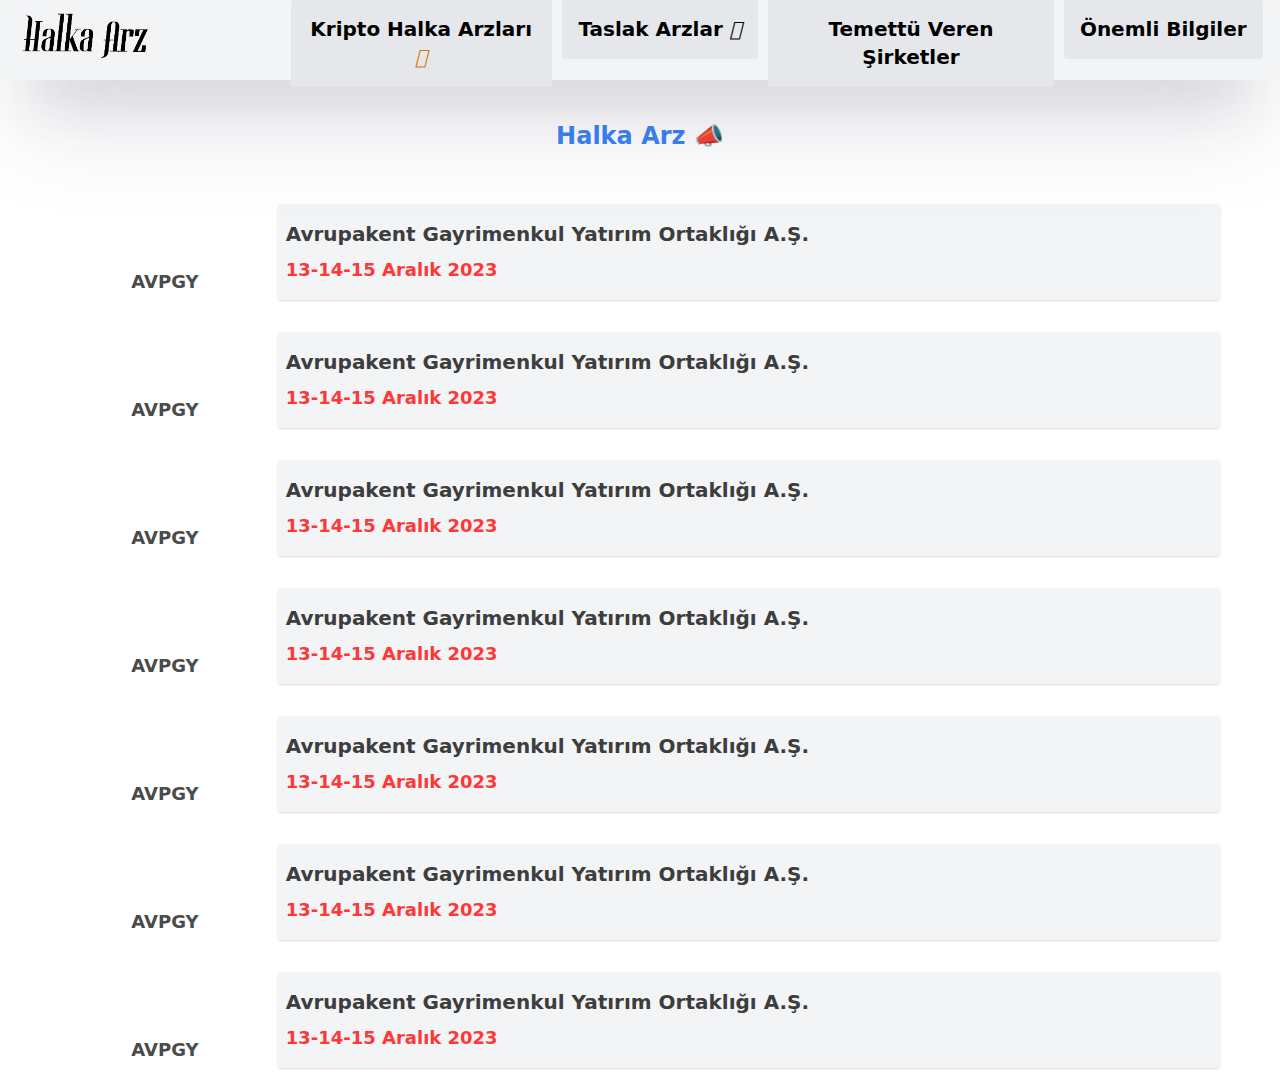
==== index.html @ e2f185f6 "Add files via upload" ====
<!DOCTYPE html>
<html lang="tr">

<head>
    <meta charset="UTF-8">
    <meta name="viewport" content="width=device-width, initial-scale=1.0">
    <title>Halka ARZ</title>
    <link rel="stylesheet" href="style.css">
    <link rel="stylesheet" href="tailwind.css">
    <script src="https://kit.fontawesome.com/837be0c474.js" crossorigin="anonymous"></script>
    <link rel="stylesheet" href="https://cdnjs.cloudflare.com/ajax/libs/font-awesome/4.7.0/css/font-awesome.min.css">
</head>

<body>
    <header>
        <nav class="menu flex bg-gray-100 items-center justify-center px-3 h-20 mx-0 mx-auto rounded w-full">
            <a href="index.html" class="logo md:ml-auto">
                <img src="halka_arz.png" alt="">
            </a>
            <i id="tikla"
                class="fa-solid fa-bars ml-auto text-white text-2xl bg-red-500 cursor-pointer md:text-gray-100 p-2 rounded "></i>
            <ul id="menu-2"
                class="bg-gray-900 md:bg-transparent flex flex-col absolute md:relative top-20 px-10 py-6 mx-auto md:px-0 md:py-0 rounded-lg md:py-1 md:ml-20 md:pl-10">
                <li><a class=" block font-bold hover:bg-red-500 hover:text-white rounded text-xl px-10 md:p-4 md:mr-10 text-center py-5 bg-gray-200 duration-400 md:w-full mb-3 md:mb-0"
                        href="#">Kripto Halka Arzları <i class="text-yellow-600 fa-brands fa-btc" style="transform: rotate(15deg);"></i></a></li>
                <li><a class=" block font-bold hover:bg-red-500 hover:text-white rounded text-xl px-10 md:p-4 md:mr-10 text-center py-5 bg-gray-200 duration-400 md:w-full mb-3 md:mb-0"
                        href="#">Taslak Arzlar <i class="taslak fa-solid fa-bell"></i></a></li>
                <li><a class=" block font-bold hover:bg-red-500 hover:text-white rounded text-xl px-10 md:p-4 md:mr-10 text-center py-5 bg-gray-200 duration-400 md:w-full mb-3 md:mb-0"
                        href="#">Temettü Veren Şirketler <i class="fa-solid fa-handshake"></i></a></li>
                <li><a class=" block font-bold hover:bg-red-500 hover:text-white rounded text-xl px-10 md:p-4 md:mr-10 text-center py-5 bg-gray-200 duration-400 md:w-full mb-3 md:mb-0"
                        href="#">Önemli Bilgiler <i class="onemli fa-solid fa-triangle-exclamation"></i></a></li>
            </ul>

        </nav>
    </header>

    <article class="mt-20 md:mt-5">
        <div class="container mx-auto mt-1 md:mt-0 pt-2 md:pt-0 text-white">
            <h1 class="text-center text-blue-500 text-2xl font-bold my-10">Halka Arz 📣</h1>
            


            <a href="#" class="arz flex items-center justify-center gap-2  md:p-3 py-2 px-1 mb-2">
                <div class="flex flex-col justify-center items-center h-24 w-3/12 md:w-2/12">
                    <div class="logo rounded font-bold flex items-center justify-center"><img
                            class="rounded h-12 md:h-14"
                            src="https://halkarz.com/wp-content/uploads/2023/11/AVRUPAKENTGYO.jpg" alt=""></div>
                    <h1 class="piyasa-kodu font-bold text-sm mt-1 md:text-lg">AVPGY</h1>
                </div>
                <div class="ana-block shadow bg-gray-100 rounded md:w-9/12 w-full font-bold flex flex-col px-2 h-24">
                    <h1 class="borsa-ismi text-m md:text-xl">Avrupakent Gayrimenkul Yatırım Ortaklığı A.Ş.</h1>
                    <h2 class="tarih animate text-sm mt-2 md:text-lg">13-14-15 Aralık 2023</h2>
                </div>
            </a>
            <a href="#" class="arz flex items-center justify-center gap-2  md:p-3 py-2 px-1 mb-2">
                <div class="flex flex-col justify-center items-center h-24 w-3/12 md:w-2/12">
                    <div class="logo rounded font-bold flex items-center justify-center"><img
                            class="rounded h-12 md:h-14"
                            src="https://halkarz.com/wp-content/uploads/2023/11/AVRUPAKENTGYO.jpg" alt=""></div>
                    <h1 class="piyasa-kodu font-bold text-sm mt-1 md:text-lg">AVPGY</h1>
                </div>
                <div class="ana-block shadow bg-gray-100 rounded md:w-9/12 w-full font-bold flex flex-col px-2 h-24">
                    <h1 class="borsa-ismi text-m md:text-xl">Avrupakent Gayrimenkul Yatırım Ortaklığı A.Ş.</h1>
                    <h2 class="tarih animate text-sm mt-2 md:text-lg">13-14-15 Aralık 2023</h2>
                </div>
            </a>
            <a href="#" class="arz flex items-center justify-center gap-2  md:p-3 py-2 px-1 mb-2">
                <div class="flex flex-col justify-center items-center h-24 w-3/12 md:w-2/12">
                    <div class="logo rounded font-bold flex items-center justify-center"><img
                            class="rounded h-12 md:h-14"
                            src="https://halkarz.com/wp-content/uploads/2023/11/AVRUPAKENTGYO.jpg" alt=""></div>
                    <h1 class="piyasa-kodu font-bold text-sm mt-1 md:text-lg">AVPGY</h1>
                </div>
                <div class="ana-block shadow bg-gray-100 rounded md:w-9/12 w-full font-bold flex flex-col px-2 h-24">
                    <h1 class="borsa-ismi text-m md:text-xl">Avrupakent Gayrimenkul Yatırım Ortaklığı A.Ş.</h1>
                    <h2 class="tarih animate text-sm mt-2 md:text-lg">13-14-15 Aralık 2023</h2>
                </div>
            </a>
            <a href="#" class="arz flex items-center justify-center gap-2  md:p-3 py-2 px-1 mb-2">
                <div class="flex flex-col justify-center items-center h-24 w-3/12 md:w-2/12">
                    <div class="logo rounded font-bold flex items-center justify-center"><img
                            class="rounded h-12 md:h-14"
                            src="https://halkarz.com/wp-content/uploads/2023/11/AVRUPAKENTGYO.jpg" alt=""></div>
                    <h1 class="piyasa-kodu font-bold text-sm mt-1 md:text-lg">AVPGY</h1>
                </div>
                <div class="ana-block shadow bg-gray-100 rounded md:w-9/12 w-full font-bold flex flex-col px-2 h-24">
                    <h1 class="borsa-ismi text-m md:text-xl">Avrupakent Gayrimenkul Yatırım Ortaklığı A.Ş.</h1>
                    <h2 class="tarih animate text-sm mt-2 md:text-lg">13-14-15 Aralık 2023</h2>
                </div>
            </a>
            <a href="#" class="arz flex items-center justify-center gap-2  md:p-3 py-2 px-1 mb-2">
                <div class="flex flex-col justify-center items-center h-24 w-3/12 md:w-2/12">
                    <div class="logo rounded font-bold flex items-center justify-center"><img
                            class="rounded h-12 md:h-14"
                            src="https://halkarz.com/wp-content/uploads/2023/11/AVRUPAKENTGYO.jpg" alt=""></div>
                    <h1 class="piyasa-kodu font-bold text-sm mt-1 md:text-lg">AVPGY</h1>
                </div>
                <div class="ana-block shadow bg-gray-100 rounded md:w-9/12 w-full font-bold flex flex-col px-2 h-24">
                    <h1 class="borsa-ismi text-m md:text-xl">Avrupakent Gayrimenkul Yatırım Ortaklığı A.Ş.</h1>
                    <h2 class="tarih animate text-sm mt-2 md:text-lg">13-14-15 Aralık 2023</h2>
                </div>
            </a>
            <a href="#" class="arz flex items-center justify-center gap-2  md:p-3 py-2 px-1 mb-2">
                <div class="flex flex-col justify-center items-center h-24 w-3/12 md:w-2/12">
                    <div class="logo rounded font-bold flex items-center justify-center"><img
                            class="rounded h-12 md:h-14"
                            src="https://halkarz.com/wp-content/uploads/2023/11/AVRUPAKENTGYO.jpg" alt=""></div>
                    <h1 class="piyasa-kodu font-bold text-sm mt-1 md:text-lg">AVPGY</h1>
                </div>
                <div class="ana-block shadow bg-gray-100 rounded md:w-9/12 w-full font-bold flex flex-col px-2 h-24">
                    <h1 class="borsa-ismi text-m md:text-xl">Avrupakent Gayrimenkul Yatırım Ortaklığı A.Ş.</h1>
                    <h2 class="tarih animate text-sm mt-2 md:text-lg">13-14-15 Aralık 2023</h2>
                </div>
            </a>
            <a href="#" class="arz flex items-center justify-center gap-2  md:p-3 py-2 px-1 mb-2">
                <div class="flex flex-col justify-center items-center h-24 w-3/12 md:w-2/12">
                    <div class="logo rounded font-bold flex items-center justify-center"><img
                            class="rounded h-12 md:h-14"
                            src="https://halkarz.com/wp-content/uploads/2023/11/AVRUPAKENTGYO.jpg" alt=""></div>
                    <h1 class="piyasa-kodu font-bold text-sm mt-1 md:text-lg">AVPGY</h1>
                </div>
                <div class="ana-block shadow bg-gray-100 rounded md:w-9/12 w-full font-bold flex flex-col px-2 h-24">
                    <h1 class="borsa-ismi text-m md:text-xl">Avrupakent Gayrimenkul Yatırım Ortaklığı A.Ş.</h1>
                    <h2 class="tarih animate text-sm mt-2 md:text-lg">13-14-15 Aralık 2023</h2>
                </div>
            </a>
            
        </div>
    </article>
    

    <script>
        // JavaScript ile menüyü kontrol etme

        // Menüyü ve tikla butonunu seç
        const menu = document.getElementById('menu-2');
        const tiklaButton = document.getElementById('tikla');

        // Butona tıklandığında
        tiklaButton.addEventListener('click', function () {
            // Menünün pozisyonunu değiştir
            menu.style.left = (menu.style.left === '-100%' || menu.style.left === '') ? '0' : '-100%';
        });


    </script>
</body>

</html>
---- style.css ----
* {
    list-style: none;
    text-decoration: none;
    box-sizing: border-box;
    transition: all 150ms;
}

body {
    margin: 0;
    padding: 0;
}
.menu {
    width: 20%;
    margin: 0 auto;
    position: fixed;
    top: 0;
    left: 0;
    box-shadow: rgba(255, 255, 255, 0.1) 0px 1px 1px 0px inset, rgba(50, 50, 93, 0.25) 0px 50px 100px -20px, rgba(0, 0, 0, 0.3) 0px 30px 60px -30px;
}

.menu .logo img {
    height: 70px;
}

#menu-2 {
    left: -100%;
    transition: all 500ms;
    width: 100%;
    height: 90vh;
}

@media screen and (min-width: 700px) {
    #tikla {
        display: none;
    }

    .menu {
        width: 20%;
        margin: 0 auto;
        position: relative;
        top: 0;
        left: 0;
        display: flex;
    }

    #menu-2 {
        transition: all 500ms;
        position: relative;
        display: flex;
        top: 0vh;
        left: 0;
        height: 10vh;
        display: flex;
        flex-direction: row;
    }
#menu-2 li a:hover{
    transform: scale(.9);
}
    #menu-2 li {
        margin: 0 5px;
    }
}
.logo , .ana-block{
    display: flex;
    justify-content: center;
}
.animate{
    animation: animate 1s infinite;
}
@keyframes animate{
    50%{
        color: rgb(125, 125, 125);
    }
}
.piyasa-kodu{
    color: #4b4b4b;
    font-size: 90%p;
}
.borsa-ismi{
    color: #3d3d3d;
    font-size: 110%
}
.tarih{
    color: #fe3838;
}
.taslak{
    animation: taslak 2.5s infinite;
}
@keyframes taslak {
    20%,
    40%,
    60%,
    80% {
        transform: translateX(-1px);
    }
    30%,
    50%,
    70%,
    90% {
        transform: translateX(1px);
    }
    100% {
        transform: translateX(0);
    }
}
.onemli{
    animation: onemli 1s infinite;
}
@keyframes onemli {
    50%{
        color: red;
    }
}
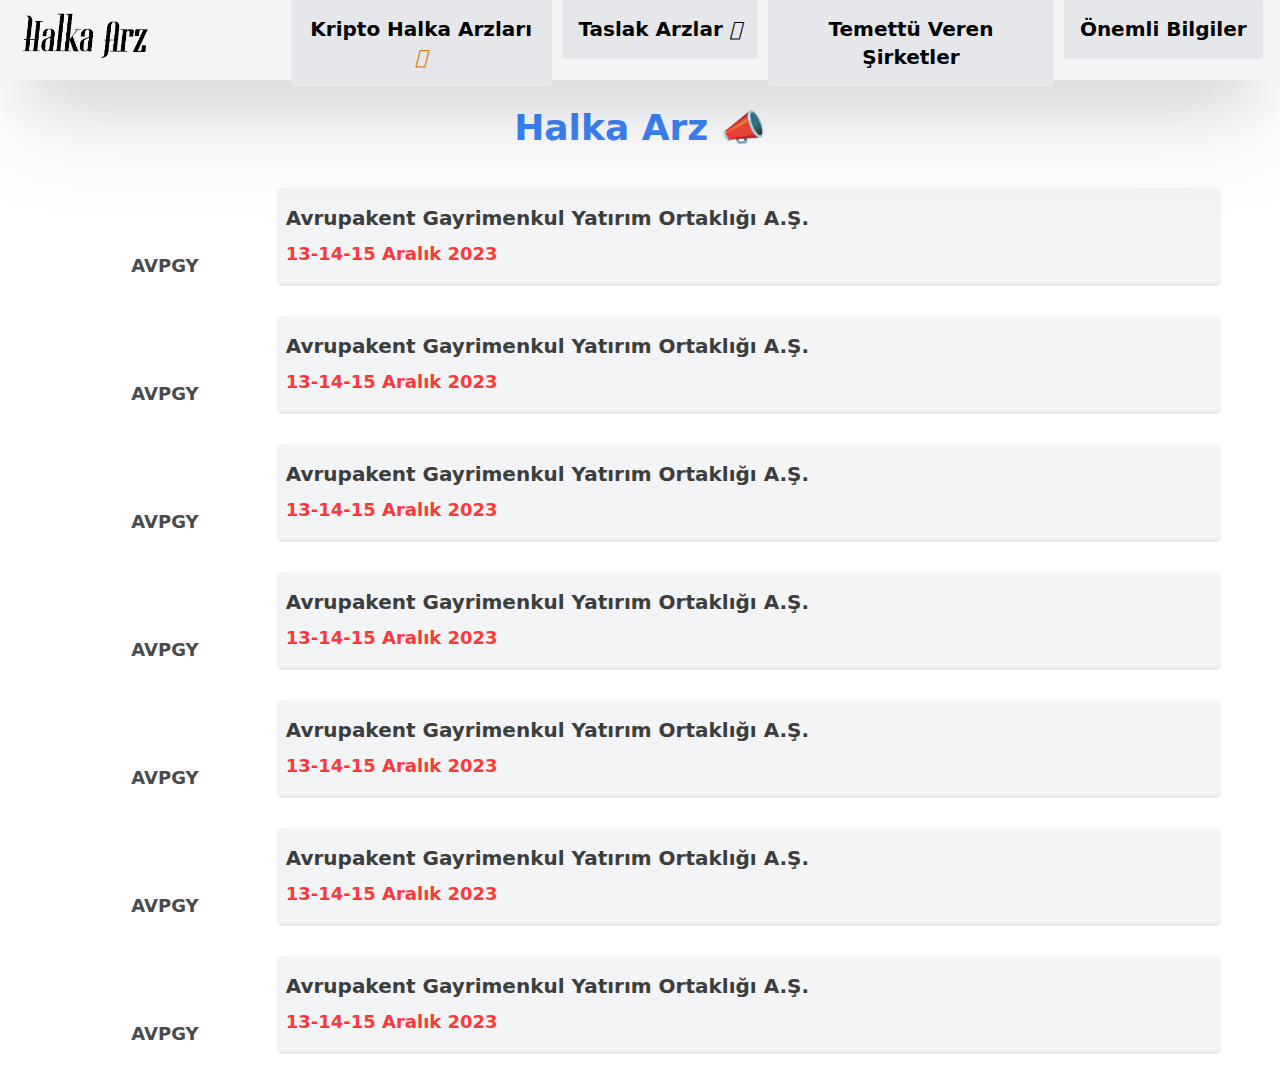
==== commit 16031df6: "Add files via upload" ====
--- a/index.html
+++ b/index.html
@@ -36,7 +36,7 @@
 
     <article class="mt-20 md:mt-5">
         <div class="container mx-auto mt-1 md:mt-0 pt-2 md:pt-0 text-white">
-            <h1 class="text-center text-blue-500 text-2xl font-bold my-10">Halka Arz 📣</h1>
+            <h1 class="text-center text-blue-500 text-3xl md:text-4xl font-bold my-7">Halka Arz 📣</h1>
             
 
 
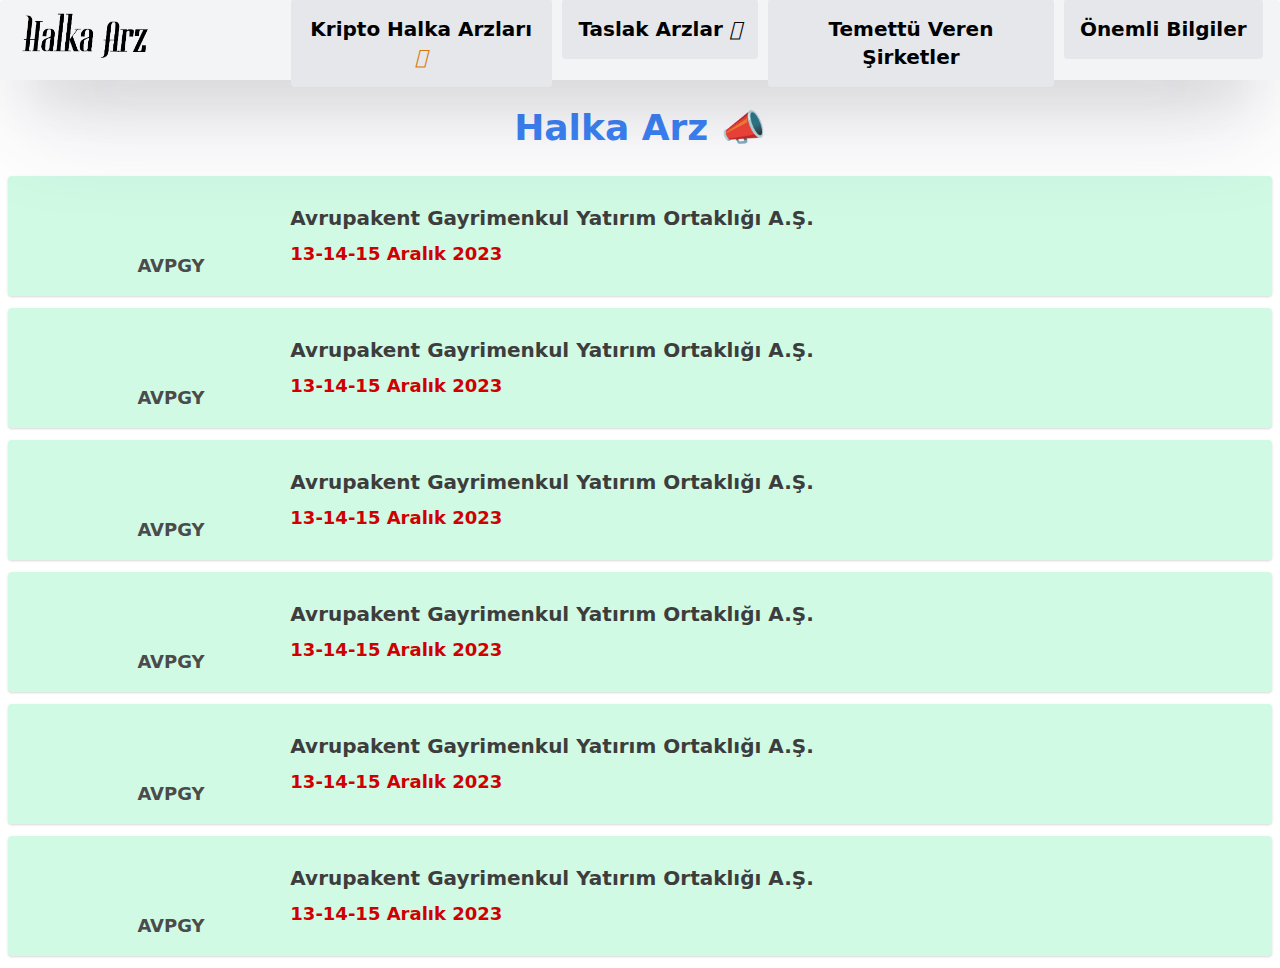
==== commit ac888db6: "Add files via upload" ====
--- a/index.html
+++ b/index.html
@@ -22,7 +22,8 @@
             <ul id="menu-2"
                 class="bg-gray-900 md:bg-transparent flex flex-col absolute md:relative top-20 px-10 py-6 mx-auto md:px-0 md:py-0 rounded-lg md:py-1 md:ml-20 md:pl-10">
                 <li><a class=" block font-bold hover:bg-red-500 hover:text-white rounded text-xl px-10 md:p-4 md:mr-10 text-center py-5 bg-gray-200 duration-400 md:w-full mb-3 md:mb-0"
-                        href="#">Kripto Halka Arzları <i class="text-yellow-600 fa-brands fa-btc" style="transform: rotate(15deg);"></i></a></li>
+                        href="#">Kripto Halka Arzları <i class="text-yellow-600 fa-brands fa-btc"
+                            style="transform: rotate(15deg);"></i></a></li>
                 <li><a class=" block font-bold hover:bg-red-500 hover:text-white rounded text-xl px-10 md:p-4 md:mr-10 text-center py-5 bg-gray-200 duration-400 md:w-full mb-3 md:mb-0"
                         href="#">Taslak Arzlar <i class="taslak fa-solid fa-bell"></i></a></li>
                 <li><a class=" block font-bold hover:bg-red-500 hover:text-white rounded text-xl px-10 md:p-4 md:mr-10 text-center py-5 bg-gray-200 duration-400 md:w-full mb-3 md:mb-0"
@@ -37,97 +38,102 @@
     <article class="mt-20 md:mt-5">
         <div class="container mx-auto mt-1 md:mt-0 pt-2 md:pt-0 text-white">
             <h1 class="text-center text-blue-500 text-3xl md:text-4xl font-bold my-7">Halka Arz 📣</h1>
-            
 
 
-            <a href="#" class="arz flex items-center justify-center gap-2  md:p-3 py-2 px-1 mb-2">
+
+            <a href="#"
+                class="arz flex items-center justify-center gap-2  md:p-3 py-2 px-1 mb-3 mx-2 bg-green-100 shadow rounded">
                 <div class="flex flex-col justify-center items-center h-24 w-3/12 md:w-2/12">
                     <div class="logo rounded font-bold flex items-center justify-center"><img
                             class="rounded h-12 md:h-14"
                             src="https://halkarz.com/wp-content/uploads/2023/11/AVRUPAKENTGYO.jpg" alt=""></div>
                     <h1 class="piyasa-kodu font-bold text-sm mt-1 md:text-lg">AVPGY</h1>
                 </div>
-                <div class="ana-block shadow bg-gray-100 rounded md:w-9/12 w-full font-bold flex flex-col px-2 h-24">
+                <div class="ana-block rounded md:w-9/12 w-full font-bold flex flex-col px-2 h-24">
                     <h1 class="borsa-ismi text-m md:text-xl">Avrupakent Gayrimenkul Yatırım Ortaklığı A.Ş.</h1>
                     <h2 class="tarih animate text-sm mt-2 md:text-lg">13-14-15 Aralık 2023</h2>
                 </div>
             </a>
-            <a href="#" class="arz flex items-center justify-center gap-2  md:p-3 py-2 px-1 mb-2">
+            
+            <a href="#"
+                class="arz flex items-center justify-center gap-2  md:p-3 py-2 px-1 mb-3 mx-2 bg-green-100 shadow rounded">
                 <div class="flex flex-col justify-center items-center h-24 w-3/12 md:w-2/12">
                     <div class="logo rounded font-bold flex items-center justify-center"><img
                             class="rounded h-12 md:h-14"
                             src="https://halkarz.com/wp-content/uploads/2023/11/AVRUPAKENTGYO.jpg" alt=""></div>
                     <h1 class="piyasa-kodu font-bold text-sm mt-1 md:text-lg">AVPGY</h1>
                 </div>
-                <div class="ana-block shadow bg-gray-100 rounded md:w-9/12 w-full font-bold flex flex-col px-2 h-24">
+                <div class="ana-block rounded md:w-9/12 w-full font-bold flex flex-col px-2 h-24">
                     <h1 class="borsa-ismi text-m md:text-xl">Avrupakent Gayrimenkul Yatırım Ortaklığı A.Ş.</h1>
                     <h2 class="tarih animate text-sm mt-2 md:text-lg">13-14-15 Aralık 2023</h2>
                 </div>
             </a>
-            <a href="#" class="arz flex items-center justify-center gap-2  md:p-3 py-2 px-1 mb-2">
+            
+            <a href="#"
+                class="arz flex items-center justify-center gap-2  md:p-3 py-2 px-1 mb-3 mx-2 bg-green-100 shadow rounded">
                 <div class="flex flex-col justify-center items-center h-24 w-3/12 md:w-2/12">
                     <div class="logo rounded font-bold flex items-center justify-center"><img
                             class="rounded h-12 md:h-14"
                             src="https://halkarz.com/wp-content/uploads/2023/11/AVRUPAKENTGYO.jpg" alt=""></div>
                     <h1 class="piyasa-kodu font-bold text-sm mt-1 md:text-lg">AVPGY</h1>
                 </div>
-                <div class="ana-block shadow bg-gray-100 rounded md:w-9/12 w-full font-bold flex flex-col px-2 h-24">
+                <div class="ana-block rounded md:w-9/12 w-full font-bold flex flex-col px-2 h-24">
                     <h1 class="borsa-ismi text-m md:text-xl">Avrupakent Gayrimenkul Yatırım Ortaklığı A.Ş.</h1>
                     <h2 class="tarih animate text-sm mt-2 md:text-lg">13-14-15 Aralık 2023</h2>
                 </div>
             </a>
-            <a href="#" class="arz flex items-center justify-center gap-2  md:p-3 py-2 px-1 mb-2">
+            
+            <a href="#"
+                class="arz flex items-center justify-center gap-2  md:p-3 py-2 px-1 mb-3 mx-2 bg-green-100 shadow rounded">
                 <div class="flex flex-col justify-center items-center h-24 w-3/12 md:w-2/12">
                     <div class="logo rounded font-bold flex items-center justify-center"><img
                             class="rounded h-12 md:h-14"
                             src="https://halkarz.com/wp-content/uploads/2023/11/AVRUPAKENTGYO.jpg" alt=""></div>
                     <h1 class="piyasa-kodu font-bold text-sm mt-1 md:text-lg">AVPGY</h1>
                 </div>
-                <div class="ana-block shadow bg-gray-100 rounded md:w-9/12 w-full font-bold flex flex-col px-2 h-24">
+                <div class="ana-block rounded md:w-9/12 w-full font-bold flex flex-col px-2 h-24">
                     <h1 class="borsa-ismi text-m md:text-xl">Avrupakent Gayrimenkul Yatırım Ortaklığı A.Ş.</h1>
                     <h2 class="tarih animate text-sm mt-2 md:text-lg">13-14-15 Aralık 2023</h2>
                 </div>
             </a>
-            <a href="#" class="arz flex items-center justify-center gap-2  md:p-3 py-2 px-1 mb-2">
+            
+            <a href="#"
+                class="arz flex items-center justify-center gap-2  md:p-3 py-2 px-1 mb-3 mx-2 bg-green-100 shadow rounded">
                 <div class="flex flex-col justify-center items-center h-24 w-3/12 md:w-2/12">
                     <div class="logo rounded font-bold flex items-center justify-center"><img
                             class="rounded h-12 md:h-14"
                             src="https://halkarz.com/wp-content/uploads/2023/11/AVRUPAKENTGYO.jpg" alt=""></div>
                     <h1 class="piyasa-kodu font-bold text-sm mt-1 md:text-lg">AVPGY</h1>
                 </div>
-                <div class="ana-block shadow bg-gray-100 rounded md:w-9/12 w-full font-bold flex flex-col px-2 h-24">
+                <div class="ana-block rounded md:w-9/12 w-full font-bold flex flex-col px-2 h-24">
                     <h1 class="borsa-ismi text-m md:text-xl">Avrupakent Gayrimenkul Yatırım Ortaklığı A.Ş.</h1>
                     <h2 class="tarih animate text-sm mt-2 md:text-lg">13-14-15 Aralık 2023</h2>
                 </div>
             </a>
-            <a href="#" class="arz flex items-center justify-center gap-2  md:p-3 py-2 px-1 mb-2">
+            
+            <a href="#"
+                class="arz flex items-center justify-center gap-2  md:p-3 py-2 px-1 mb-3 mx-2 bg-green-100 shadow rounded">
                 <div class="flex flex-col justify-center items-center h-24 w-3/12 md:w-2/12">
                     <div class="logo rounded font-bold flex items-center justify-center"><img
                             class="rounded h-12 md:h-14"
                             src="https://halkarz.com/wp-content/uploads/2023/11/AVRUPAKENTGYO.jpg" alt=""></div>
                     <h1 class="piyasa-kodu font-bold text-sm mt-1 md:text-lg">AVPGY</h1>
                 </div>
-                <div class="ana-block shadow bg-gray-100 rounded md:w-9/12 w-full font-bold flex flex-col px-2 h-24">
-                    <h1 class="borsa-ismi text-m md:text-xl">Avrupakent Gayrimenkul Yatırım Ortaklığı A.Ş.</h1>
-                    <h2 class="tarih animate text-sm mt-2 md:text-lg">13-14-15 Aralık 2023</h2>
-                </div>
-            </a>
-            <a href="#" class="arz flex items-center justify-center gap-2  md:p-3 py-2 px-1 mb-2">
-                <div class="flex flex-col justify-center items-center h-24 w-3/12 md:w-2/12">
-                    <div class="logo rounded font-bold flex items-center justify-center"><img
-                            class="rounded h-12 md:h-14"
-                            src="https://halkarz.com/wp-content/uploads/2023/11/AVRUPAKENTGYO.jpg" alt=""></div>
-                    <h1 class="piyasa-kodu font-bold text-sm mt-1 md:text-lg">AVPGY</h1>
-                </div>
-                <div class="ana-block shadow bg-gray-100 rounded md:w-9/12 w-full font-bold flex flex-col px-2 h-24">
+                <div class="ana-block rounded md:w-9/12 w-full font-bold flex flex-col px-2 h-24">
                     <h1 class="borsa-ismi text-m md:text-xl">Avrupakent Gayrimenkul Yatırım Ortaklığı A.Ş.</h1>
                     <h2 class="tarih animate text-sm mt-2 md:text-lg">13-14-15 Aralık 2023</h2>
                 </div>
             </a>
             
+
+
+
+
+
+
         </div>
     </article>
-    
+
 
     <script>
         // JavaScript ile menüyü kontrol etme
--- a/style.css
+++ b/style.css
@@ -81,7 +81,7 @@
     font-size: 110%
 }
 .tarih{
-    color: #fe3838;
+    color: #ce0000;
 }
 .taslak{
     animation: taslak 2.5s infinite;
@@ -110,4 +110,7 @@
     50%{
         color: red;
     }
+}
+.arz{
+    margin-bottom: 15vh;
 }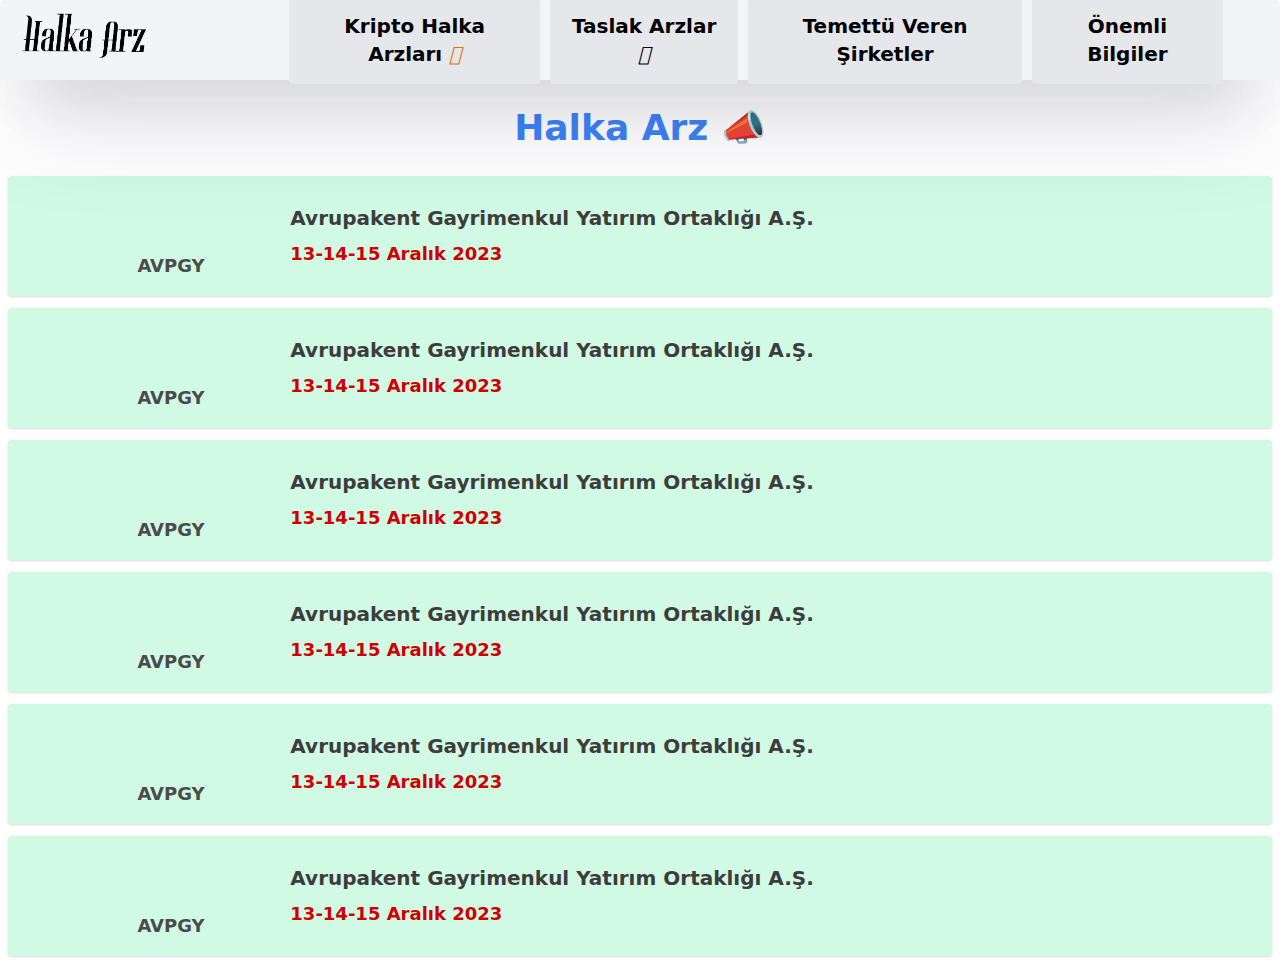
==== commit 07c6317c: "Add files via upload" ====
--- a/index.html
+++ b/index.html
@@ -20,15 +20,15 @@
             <i id="tikla"
                 class="fa-solid fa-bars ml-auto text-white text-2xl bg-red-500 cursor-pointer md:text-gray-100 p-2 rounded "></i>
             <ul id="menu-2"
-                class="bg-gray-900 md:bg-transparent flex flex-col absolute md:relative top-20 px-10 py-6 mx-auto md:px-0 md:py-0 rounded-lg md:py-1 md:ml-20 md:pl-10">
-                <li><a class=" block font-bold hover:bg-red-500 hover:text-white rounded text-xl px-10 md:p-4 md:mr-10 text-center py-5 bg-gray-200 duration-400 md:w-full mb-3 md:mb-0"
+                class="bg-gray-900 md:bg-transparent flex flex-col md:items-center absolute md:relative top-20 px-5 md:px-10 py-6 mx-auto md:px-0 md:py-0 rounded-lg md:py-1 md:ml-20 md:pl-10">
+                <li><a class=" block font-bold hover:bg-red-500 hover:text-white rounded text-xl px-1 md:p-4 md:mr-10 text-center py-5 bg-gray-200 duration-400 md:w-full mb-3 md:mb-0"
                         href="#">Kripto Halka Arzları <i class="text-yellow-600 fa-brands fa-btc"
                             style="transform: rotate(15deg);"></i></a></li>
-                <li><a class=" block font-bold hover:bg-red-500 hover:text-white rounded text-xl px-10 md:p-4 md:mr-10 text-center py-5 bg-gray-200 duration-400 md:w-full mb-3 md:mb-0"
+                <li><a class=" block font-bold hover:bg-red-500 hover:text-white rounded text-xl px-1 md:p-4 md:mr-10 text-center py-5 bg-gray-200 duration-400 md:w-full mb-3 md:mb-0"
                         href="#">Taslak Arzlar <i class="taslak fa-solid fa-bell"></i></a></li>
-                <li><a class=" block font-bold hover:bg-red-500 hover:text-white rounded text-xl px-10 md:p-4 md:mr-10 text-center py-5 bg-gray-200 duration-400 md:w-full mb-3 md:mb-0"
+                <li><a class=" block font-bold hover:bg-red-500 hover:text-white rounded text-xl px-1 md:p-4 md:mr-10 text-center py-5 bg-gray-200 duration-400 md:w-full mb-3 md:mb-0"
                         href="#">Temettü Veren Şirketler <i class="fa-solid fa-handshake"></i></a></li>
-                <li><a class=" block font-bold hover:bg-red-500 hover:text-white rounded text-xl px-10 md:p-4 md:mr-10 text-center py-5 bg-gray-200 duration-400 md:w-full mb-3 md:mb-0"
+                <li><a class=" block font-bold hover:bg-red-500 hover:text-white rounded text-xl px-1 md:p-4 md:mr-10 text-center py-5 bg-gray-200 duration-400 md:w-full mb-3 md:mb-0"
                         href="#">Önemli Bilgiler <i class="onemli fa-solid fa-triangle-exclamation"></i></a></li>
             </ul>
 
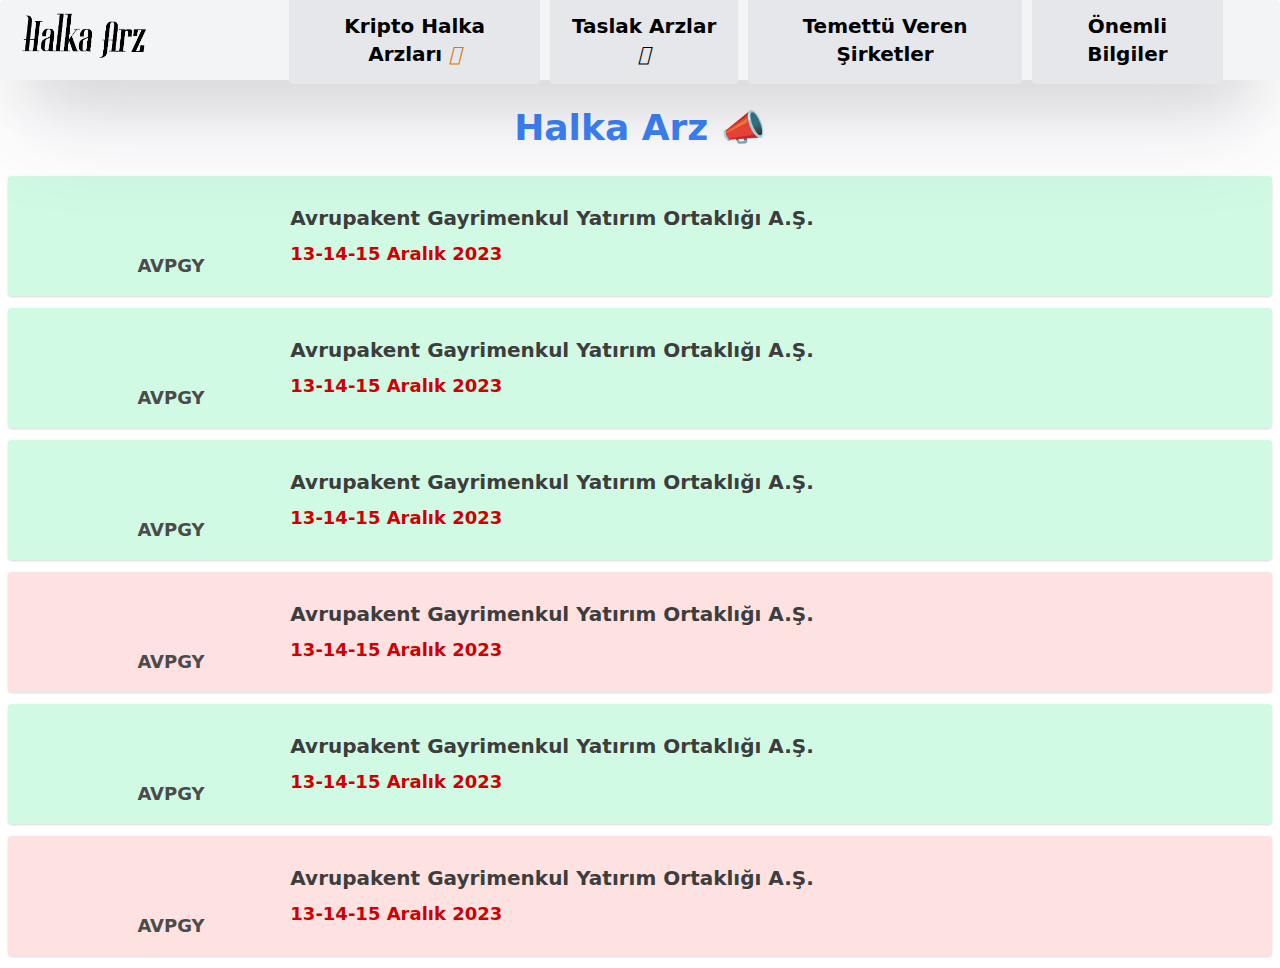
==== commit 90bc384a: "Add files via upload" ====
--- a/index.html
+++ b/index.html
@@ -84,7 +84,7 @@
             </a>
             
             <a href="#"
-                class="arz flex items-center justify-center gap-2  md:p-3 py-2 px-1 mb-3 mx-2 bg-green-100 shadow rounded">
+                class="arz flex items-center justify-center gap-2  md:p-3 py-2 px-1 mb-3 mx-2 bg-red-100 shadow rounded">
                 <div class="flex flex-col justify-center items-center h-24 w-3/12 md:w-2/12">
                     <div class="logo rounded font-bold flex items-center justify-center"><img
                             class="rounded h-12 md:h-14"
@@ -112,7 +112,7 @@
             </a>
             
             <a href="#"
-                class="arz flex items-center justify-center gap-2  md:p-3 py-2 px-1 mb-3 mx-2 bg-green-100 shadow rounded">
+                class="arz flex items-center justify-center gap-2  md:p-3 py-2 px-1 mb-3 mx-2 bg-red-100 shadow rounded">
                 <div class="flex flex-col justify-center items-center h-24 w-3/12 md:w-2/12">
                     <div class="logo rounded font-bold flex items-center justify-center"><img
                             class="rounded h-12 md:h-14"
